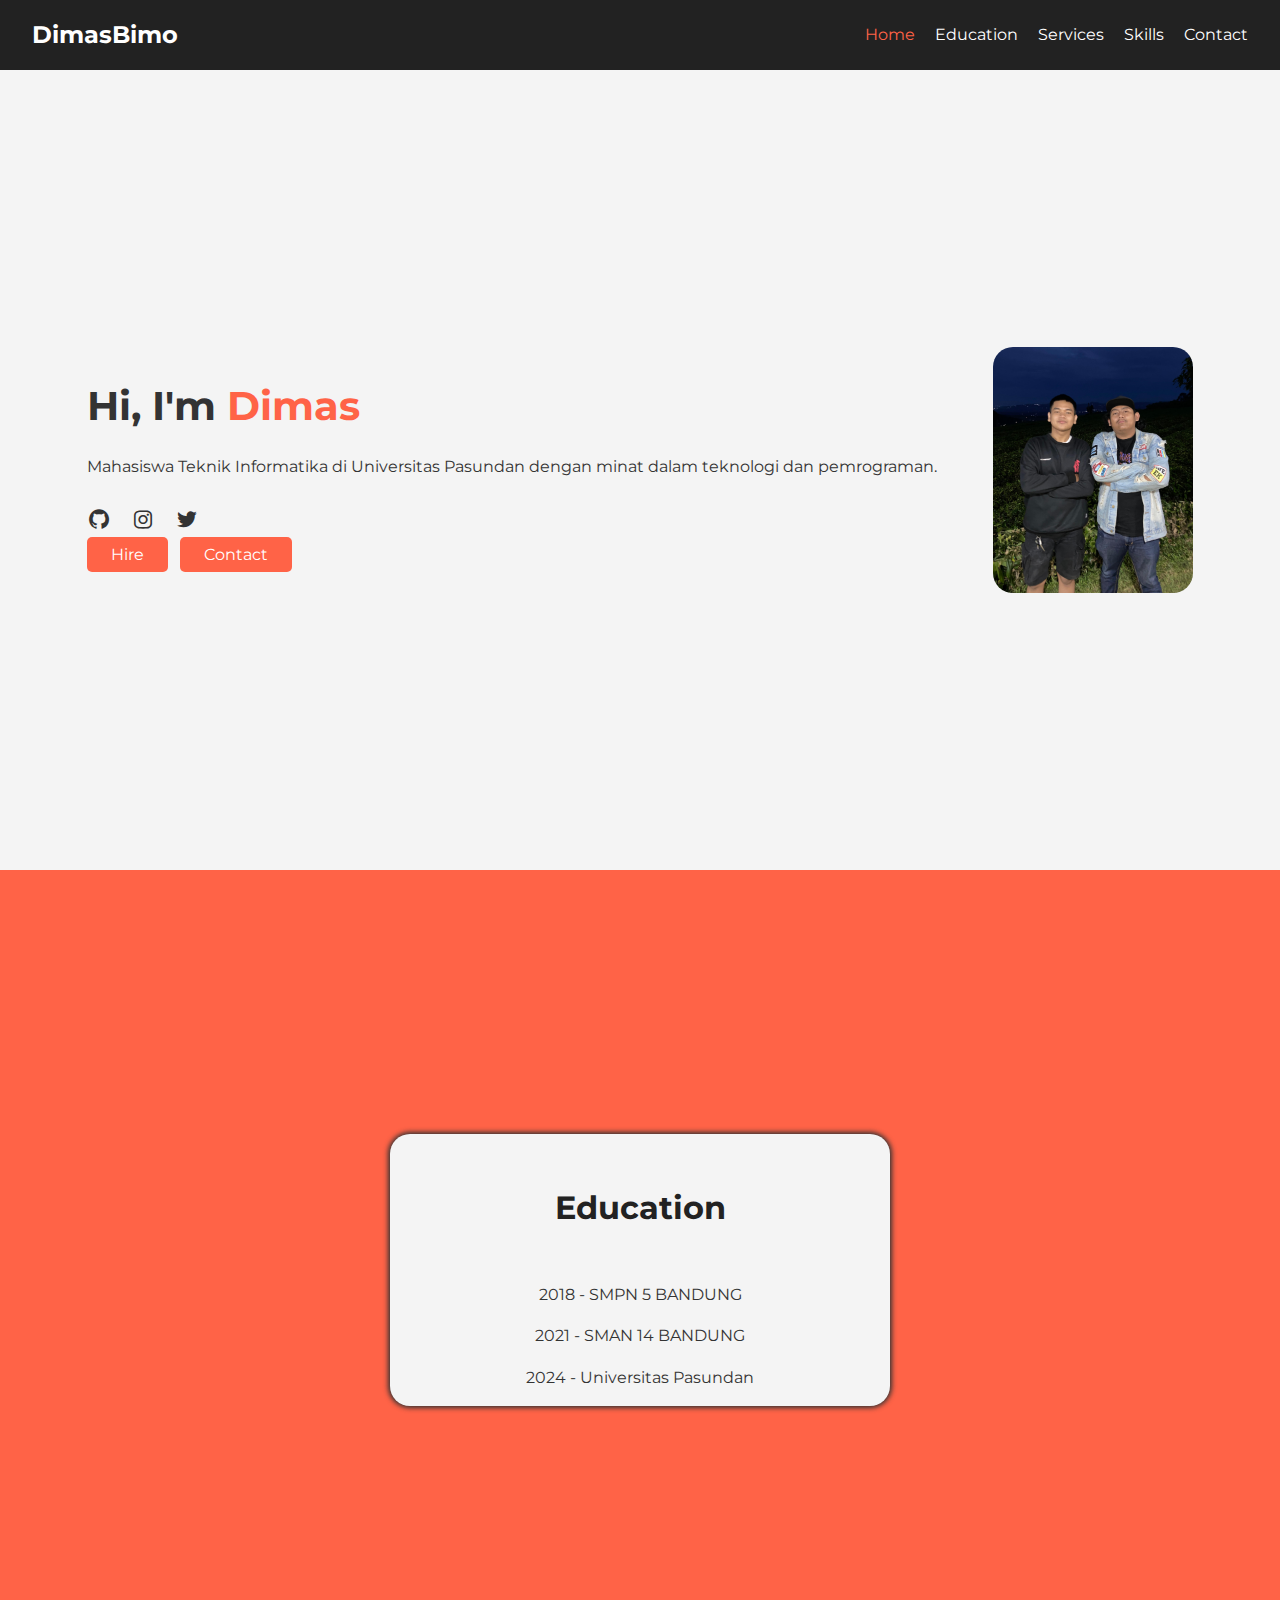
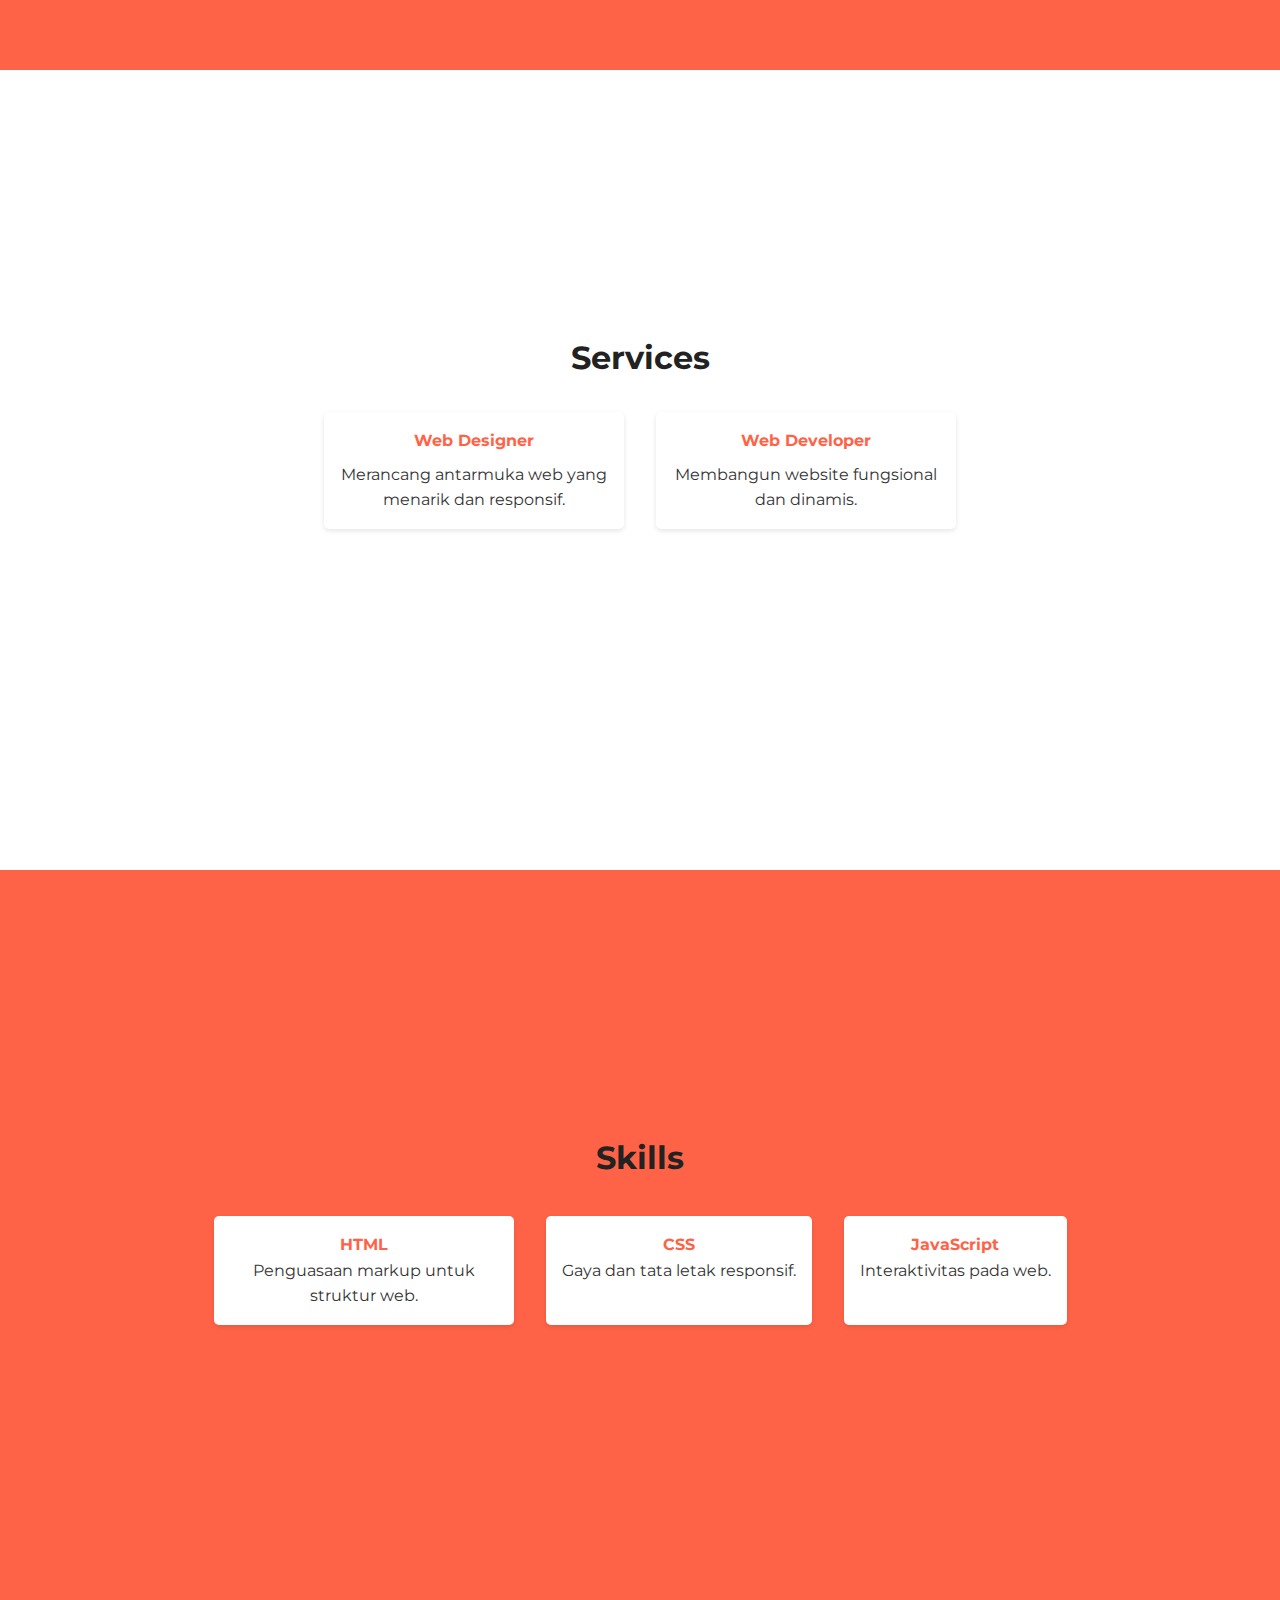
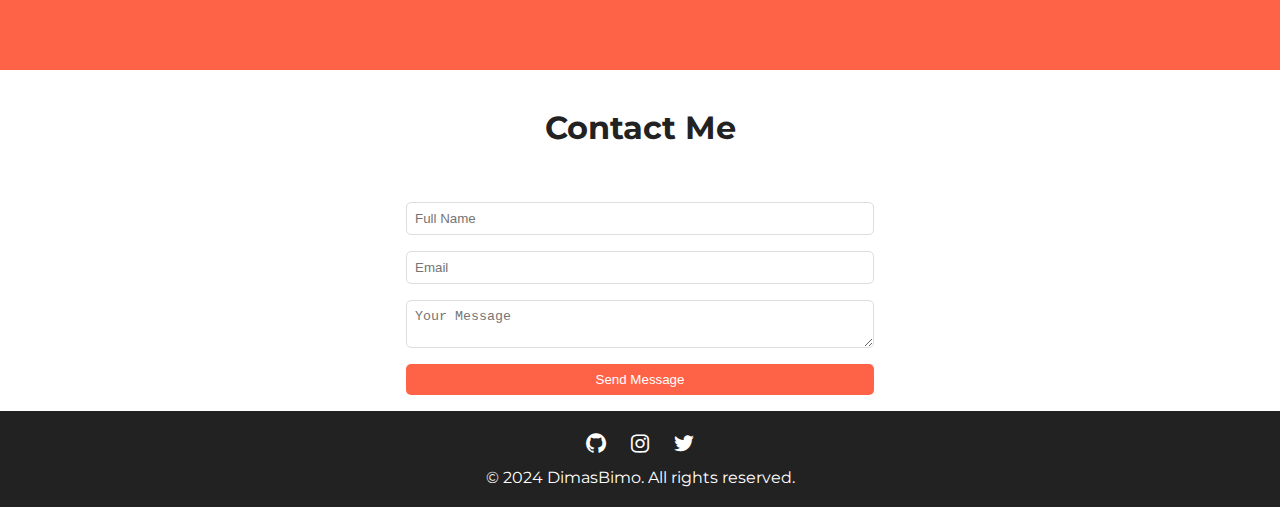
==== html/index.html @ e8ae7acb "mengulang tubes karena ganti device" ====
<!DOCTYPE html>
<html lang="en">
<head>
    <meta charset="UTF-8">
    <meta name="viewport" content="width=device-width, initial-scale=1.0">
    <title>Portfolio</title>
    <link rel="stylesheet" href="/css/style.css">
    <link href="https://unpkg.com/boxicons@2.1.4/css/boxicons.min.css" rel="stylesheet">
    <link href="https://fonts.googleapis.com/css2?family=Montserrat:wght@100;400;700&display=swap" rel="stylesheet">
</head>
<body>
    <header class="header">
        <a href="#home" class="logo">DimasBimo</a>
        <nav class="navbar">
            <a href="#home" class="active">Home</a>
            <a href="#education">Education</a>
            <a href="#services">Services</a>
            <a href="#skills">Skills</a>
            <a href="#contact">Contact</a>
        </nav>
    </header>

    <section id="home" class="home">
        <div>
            <h1>Hi, I'm <span>Dimas</span></h1>
            <p>Mahasiswa Teknik Informatika di Universitas Pasundan dengan minat dalam teknologi dan pemrograman.</p>
            <div class="social-icons">
                <a href="#"><i class="bx bxl-github"></i></a>
                <a href="#"><i class="bx bxl-instagram"></i></a>
                <a href="#"><i class="bx bxl-twitter"></i></a>
            </div>
            <div>
                <a href="#" class="btn">Hire</a>
                <a href="#contact" class="btn">Contact</a>
            </div>
        </div>
        <img src="/img/Foto saya dikiri.jpg" alt="Profile Picture">
    </section>

    <section id="education">
        <div class="timeline">
            <h2>Education</h2>
            <div>2018 - SMPN 5 BANDUNG</div>
            <div>2021 - SMAN 14 BANDUNG</div>
            <div>2024 - Universitas Pasundan</div>
        </div>
    </section>

    <section id="services">
        <div class="services">
            <h2 class="h2">Services</h2>
            <div>
                <h4>Web Designer</h4>
                <p>Merancang antarmuka web yang menarik dan responsif.</p>
            </div>
            <div>
                <h4>Web Developer</h4>
                <p>Membangun website fungsional dan dinamis.</p>
            </div>
        </div>
    </section>

    <section id="skills">
        <div class="skills">
            <h2 class="h3">Skills</h2>
            <div>
                <h4>HTML</h4>
                <p>Penguasaan markup untuk struktur web.</p>
            </div>
            <div>
                <h4>CSS</h4>
                <p>Gaya dan tata letak responsif.</p>
            </div>
            <div>
                <h4>JavaScript</h4>
                <p>Interaktivitas pada web.</p>
            </div>
        </div>
    </section>

    <section id="contact">
        <h2>Contact Me</h2>
        <form>
            <input type="text" placeholder="Full Name">
            <input type="email" placeholder="Email">
            <textarea placeholder="Your Message"></textarea>
            <button type="submit" class="btn">Send Message</button>
        </form>
    </section>

    <footer>
        <div class="social">
            <a href="#"><i class="bx bxl-github"></i></a>
            <a href="#"><i class="bx bxl-instagram"></i></a>
            <a href="#"><i class="bx bxl-twitter"></i></a>
        </div>
        <p>&copy; 2024 DimasBimo. All rights reserved.</p>
    </footer>
</body>
</html>
---- css/style.css ----
/* Reset */
* {
    margin: 0;
    padding: 0;
    box-sizing: border-box;
}

body {
    font-family: 'Montserrat', sans-serif;
    line-height: 1.6;
    color: #333;
}

/* Header */
.header {
    display: flex;
    justify-content: space-between;
    align-items: center;
    padding: 1rem 2rem;
    background-color: #222;
    color: #fff;
    position: sticky;
    top: 0;
    z-index: 1000;
}

.header .logo {
    font-size: 1.5rem;
    font-weight: bold;
    text-decoration: none;
    color: #fff;
}

.header .navbar a {
    text-decoration: none;
    color: #fff;
    margin-left: 1rem;
    font-weight: 400;
}

.header .navbar a.active,
.header .navbar a:hover {
    color: #ff6347;
}

/* Home Section */
.home {
    display: flex;
    justify-content: space-evenly;
    align-items: center;
    padding: 3rem 2rem;
    background-color: #f4f4f4;
    height: 800px;
}

.home img {
    width: 200px;
    border-radius: 20px;
}
.home h1 {
    font-size: 2.5rem;
    margin-bottom: 1rem;
}

.home h1 span {
    color: #ff6347;
}

.home p {
    margin-bottom: 1.5rem;
}

.home .social-icons a {
    text-decoration: none;
    margin-right: 1rem;
    color: #333;
    font-size: 1.5rem;
}

.home .social-icons a:hover {
    color: #ff6347;
}

.home .btn {
    padding: 0.5rem 1.5rem;
    background-color: #ff6347;
    color: #fff;
    text-decoration: none;
    border-radius: 5px;
    margin-right: 0.5rem;
}

.home .btn:hover {
    background-color: #e5533f;
}

/* Section Titles */
section h2 {
    text-align: center;
    margin: 2rem 0;
    font-size: 2rem;
    color: #222;
}

/* Education Section */
#education {
    height: 800px;
    display: grid;
    align-items: center;
    background-color: #ff6347;
    justify-content: center;
}

#education .timeline {
    display: flex;
    flex-direction: column;
    gap: 1rem;
    align-items: center;
    padding: 1rem;
    background-color: #f4f4f4;
    width: 500px;
    border-radius: 20px;
    box-shadow: 0 0 5px 2px;
}

/* Services Section */
#services {
    height: 800px;
    display: grid;
    align-items: center;
}

.h2 {
    position: absolute;
    top: 1900px;
}

.services {
    display: flex;
    justify-content: center;
    gap: 2rem;
    padding: 1rem;
}

.services div {
    text-align: center;
    max-width: 300px;
    background-color: #fff;
    padding: 1rem;
    border-radius: 5px;
    box-shadow: 0 2px 5px rgba(0, 0, 0, 0.1);
}

.services h4 {
    color: #ff6347;
    margin-bottom: 0.5rem;
}

/* Skills Section */
#skills {
    height: 800px;
    background-color: #ff6347;
    display: grid;
    align-items: center;
}

.h3 {
    position: absolute;
    top: 2700px;
}

.skills {
    display: flex;
    justify-content: center;
    gap: 2rem;
    padding: 1rem;
}

.skills div {
    text-align: center;
    max-width: 300px;
    background-color: #fff;
    padding: 1rem;
    border-radius: 5px;
    box-shadow: 0 2px 5px rgba(0, 0, 0, 0.1);
}

.skills h4 {
    color: #ff6347;
    margin-bottom: 0,5rem;
}

/* Contact Section */
#contact form {
    display: flex;
    flex-direction: column;
    gap: 1rem;
    max-width: 500px;
    margin: 0 auto;
    padding: 1rem;
}

#contact form input,
#contact form textarea {
    width: 100%;
    padding: 0.5rem;
    border: 1px solid #ddd;
    border-radius: 5px;
}

#contact form button {
    padding: 0.5rem 1rem;
    background-color: #ff6347;
    color: #fff;
    border: none;
    border-radius: 5px;
    cursor: pointer;
}

#contact form button:hover {
    background-color: #e5533f;
}

/* Footer */
footer {
    text-align: center;
    padding: 1rem;
    background-color: #222;
    color: #fff;
}

footer .social a {
    color: #fff;
    margin: 0 0.5rem;
    font-size: 1.5rem;
}

footer .social a:hover {
    color: #ff6347;
}

/* Responsive Design */
@media (max-width: 1024px) {
    .header {
        flex-direction: column;
        text-align: center;
    }

    .header .navbar {
        flex-direction: column;
        gap: 1rem;
    }

    .home {
        flex-direction: column;
        text-align: center;
    }

    .home img {
        max-width: 50%;
        margin: 1rem 0;
    }

    #education .timeline {
        width: 90%;
        padding: 1rem;
    }

    .services,
    .skills {
        flex-direction: column;
        gap: 1rem;
    }

    .services div,
    .skills div {
        width: 90%;
        margin: 0 auto;
    }
}

@media (max-width: 768px) {
    .header {
        padding: 1rem;
    }

    .header .logo {
        font-size: 1.2rem;
    }

    .home h1 {
        font-size: 2rem;
    }

    .home p {
        font-size: 1rem;
    }

    .home .btn {
        padding: 0.5rem 1rem;
    }

    #education .timeline {
        font-size: 0.9rem;
    }

    .services div,
    .skills div {
        max-width: 100%;
        padding: 1rem;
    }
}

@media (max-width: 480px) {
    .header {
        padding: 0.5rem;
    }

    .header .navbar a {
        font-size: 0.9rem;
    }

    .home h1 {
        font-size: 1.5rem;
    }

    .home img {
        max-width: 70%;
    }

    .home p {
        font-size: 0.9rem;
    }

    .home .btn {
        font-size: 0.9rem;
        padding: 0.4rem 1rem;
    }

    #education .timeline {
        padding: 0.5rem;
    }

    #contact form {
        width: 90%;
        padding: 0.5rem;
    }

    #contact form input,
    #contact form textarea {
        padding: 0.4rem;
    }

    footer {
        font-size: 0.9rem;
    }

    footer .social a {
        font-size: 1.2rem;
    }
}
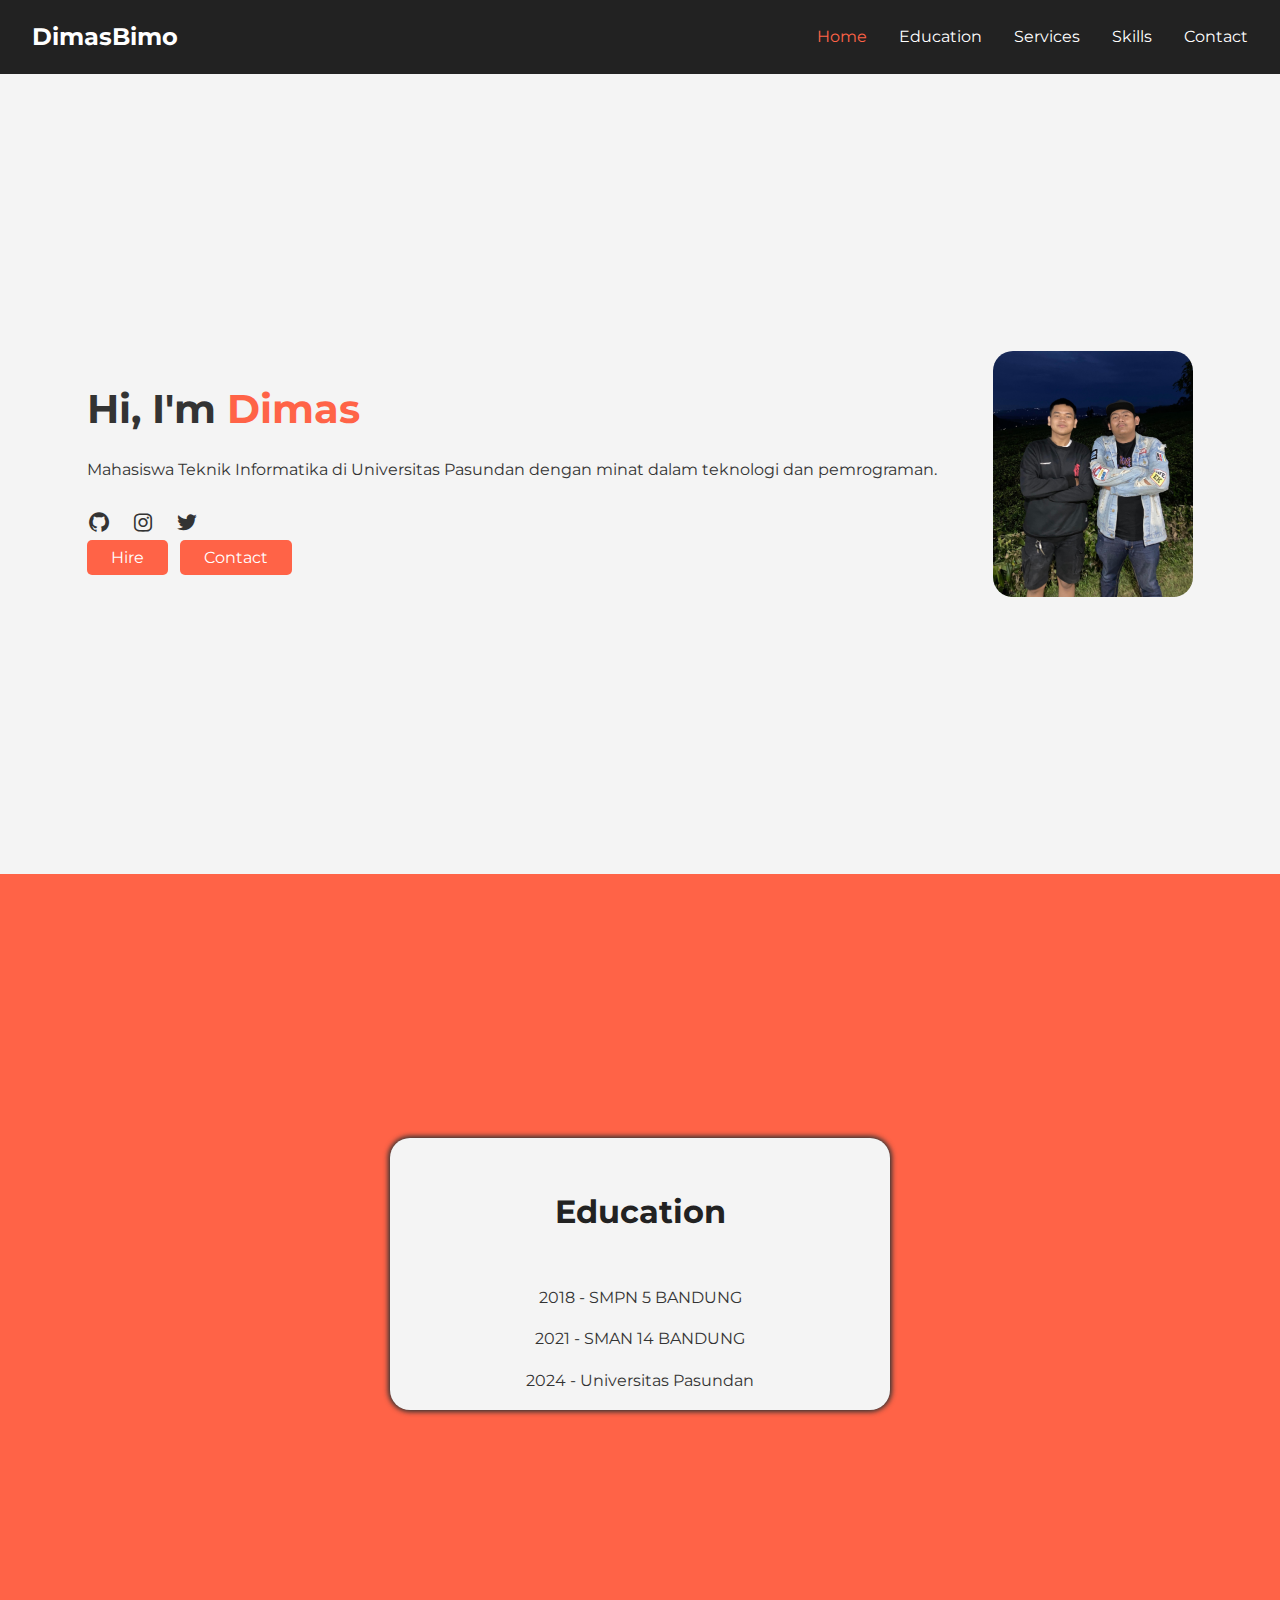
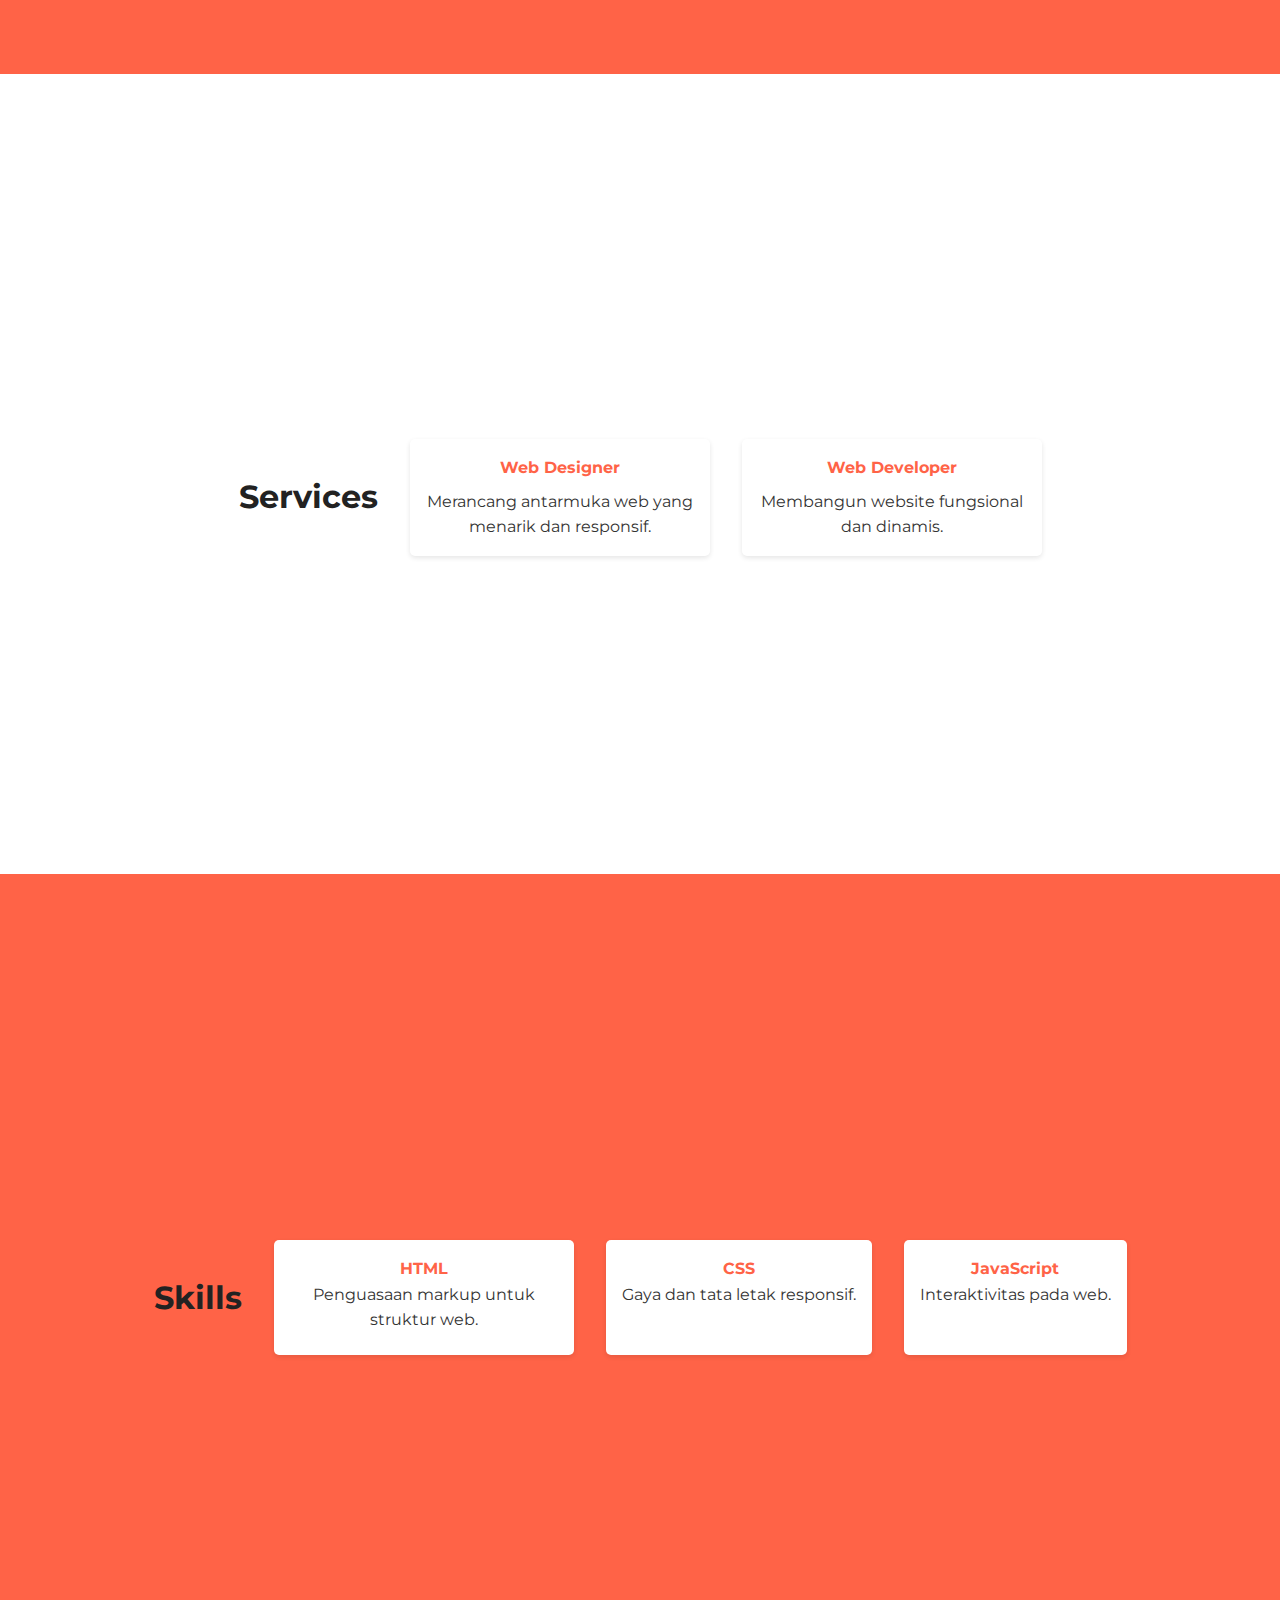
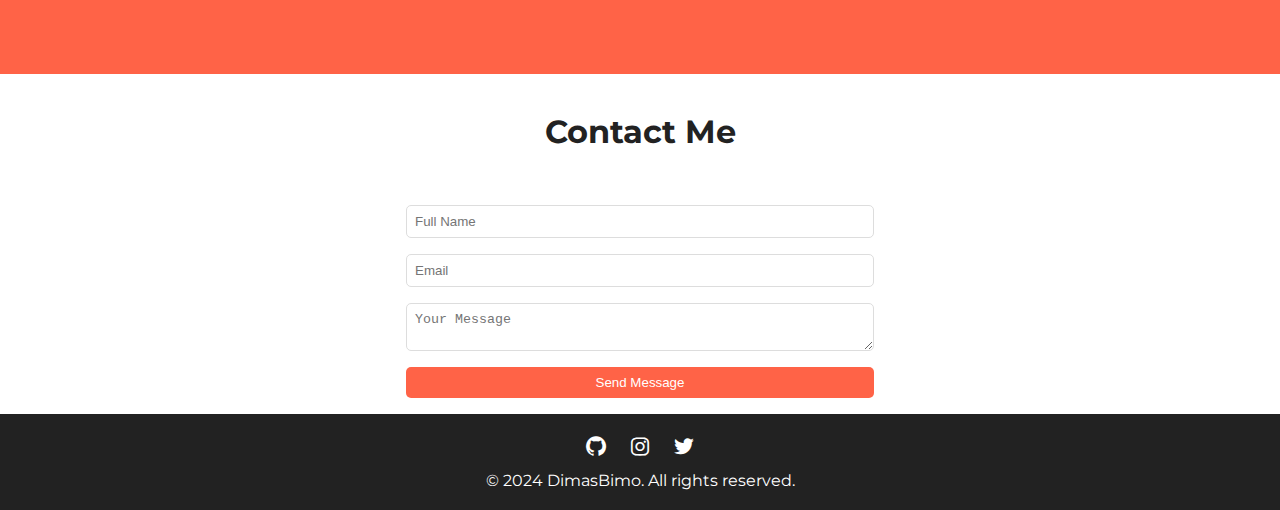
==== commit 358c328f: "selesai merapihkan" ====
--- a/html/index.html
+++ b/html/index.html
@@ -18,6 +18,11 @@
             <a href="#skills">Skills</a>
             <a href="#contact">Contact</a>
         </nav>
+        <div class="hamburger">
+            <span></span>
+            <span></span>
+            <span></span>
+        </div>
     </header>
 
     <section id="home" class="home">
@@ -96,5 +101,14 @@
         </div>
         <p>&copy; 2024 DimasBimo. All rights reserved.</p>
     </footer>
+    <script>
+        const hamburger = document.querySelector('.hamburger');
+        const navbar = document.querySelector('.navbar');
+    
+        hamburger.addEventListener('click', () => {
+            hamburger.classList.toggle('active');
+            navbar.classList.toggle('active');
+        });
+    </script>
 </body>
-</html>
+</html>--- a/css/style.css
+++ b/css/style.css
@@ -43,6 +43,60 @@
     color: #ff6347;
 }
 
+/* Hamburger Styles */
+.hamburger {
+    display: none;
+    flex-direction: column;
+    justify-content: space-between;
+    width: 30px;
+    height: 20px;
+    cursor: pointer;
+}
+
+.hamburger span {
+    display: block;
+    height: 3px;
+    background-color: #fff;
+    border-radius: 3px;
+    transition: all 0.3s ease;
+}
+
+/* Navbar Hidden (Mobile View) */
+.navbar {
+    display: flex;
+    gap: 1rem;
+}
+
+.navbar.active {
+    display: flex;
+    flex-direction: column;
+    position: absolute;
+    top: 100%;
+    left: 0;
+    width: 100%;
+    background-color: #222;
+    text-align: center;
+    padding: 1rem 0;
+    z-index: 999;
+}
+
+.navbar a {
+    margin: 0.5rem 0;
+}
+
+/* Hamburger Animation When Active */
+.hamburger.active span:nth-child(1) {
+    transform: rotate(45deg) translateY(8px);
+}
+
+.hamburger.active span:nth-child(2) {
+    opacity: 0;
+}
+
+.hamburger.active span:nth-child(3) {
+    transform: rotate(-45deg) translateY(-8px);
+}
+
 /* Home Section */
 .home {
     display: flex;
@@ -94,6 +148,11 @@
     background-color: #e5533f;
 }
 
+.btn:hover {
+    transform: scale(1.05);
+    box-shadow: 0px 4px 8px rgba(0, 0, 0, 0.2);
+}
+
 /* Section Titles */
 section h2 {
     text-align: center;
@@ -128,11 +187,18 @@
     height: 800px;
     display: grid;
     align-items: center;
+    padding-top: 3rem;
+}
+
+#services h2 {
+    text-align: center;
+    margin-bottom: 2rem; /* Tambahin jarak bawah */
+    position: static; /* Hapus efek posisi absolute kalau ada */
 }
 
 .h2 {
-    position: absolute;
-    top: 1900px;
+    position: relative;
+    top: auto;
 }
 
 .services {
@@ -162,11 +228,18 @@
     background-color: #ff6347;
     display: grid;
     align-items: center;
+    padding-top: 3rem;
+}
+
+#skills h3 {
+    text-align: center;
+    margin-bottom: 2rem;
+    position: static;
 }
 
 .h3 {
-    position: absolute;
-    top: 2700px;
+    position: relative;
+    top: auto;
 }
 
 .skills {
@@ -268,15 +341,13 @@
 
     .services,
     .skills {
-        flex-direction: column;
+        display: flex;
+        flex-wrap: wrap;
+        justify-content: center;
         gap: 1rem;
-    }
-
-    .services div,
-    .skills div {
-        width: 90%;
-        margin: 0 auto;
-    }
+        overflow: hidden;
+    }
+
 }
 
 @media (max-width: 768px) {
@@ -309,6 +380,26 @@
         max-width: 100%;
         padding: 1rem;
     }
+
+    #services h2 {
+        margin-bottom: 1rem; /* Kurangi jarak kalau terlalu lebar */
+    }
+
+    .services div {
+        margin: 1rem auto; /* Pastikan card posisinya center */
+    }
+
+    .navbar {
+        display: none;
+    }
+
+    .hamburger {
+        display: flex;
+    }
+
+    .navbar.active {
+        display: flex;
+    }
 }
 
 @media (max-width: 480px) {
@@ -358,4 +449,9 @@
     footer .social a {
         font-size: 1.2rem;
     }
-}
+
+    .services div, .skills div {
+        flex: 1 1 100%;
+        max-width: none;
+    }
+}
